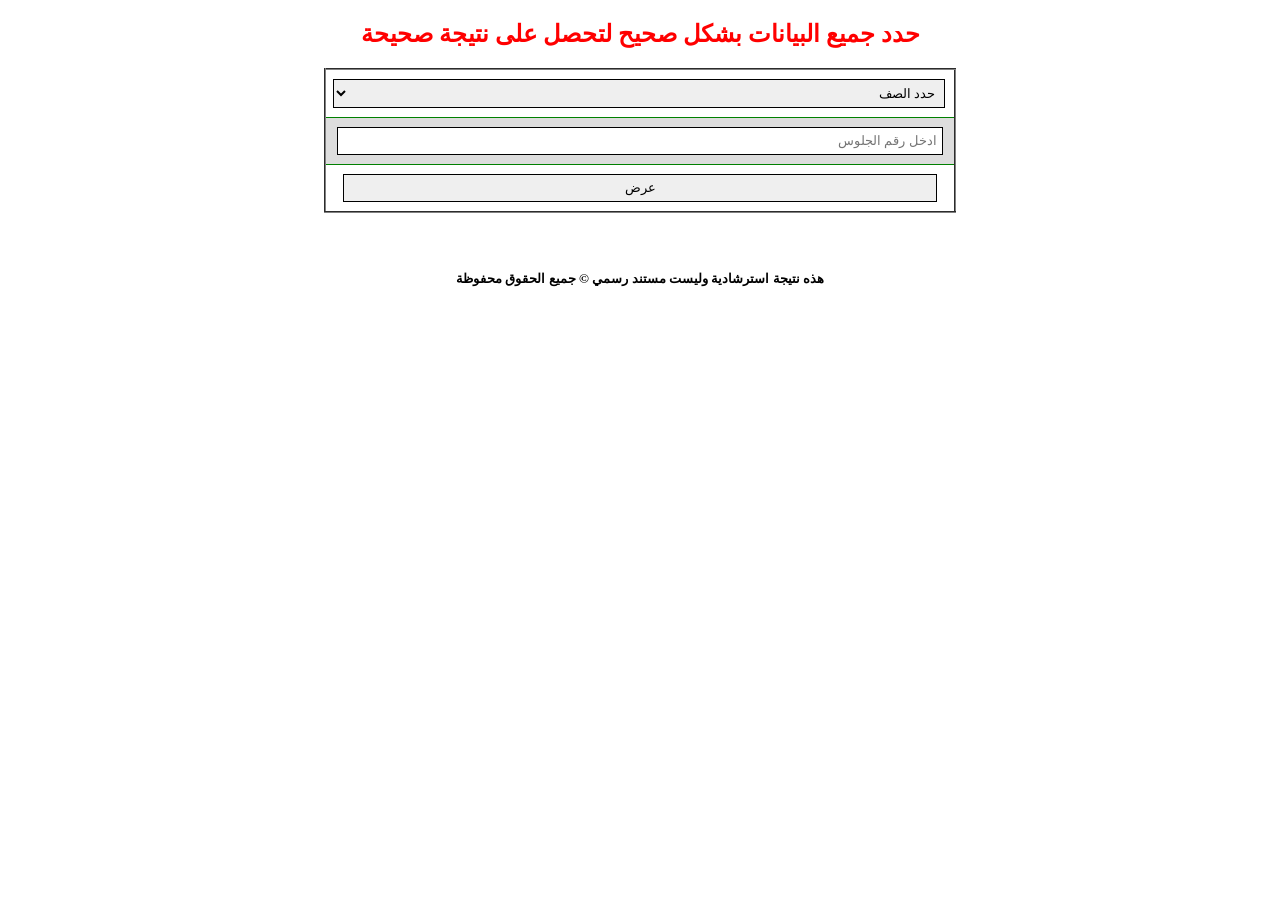
==== index.html @ d9b7f6bd "Add files via upload" ====
<!DOCTYPE html>
<center>
  <html dir="rtl">
  <head>
    <base target="_top">
    <style>
      select {
        padding: 5px;
        width: 100%;
        border: 1px solid;
        margin: 1px;
        font-family: times
      }

      input {
        padding: 5px;
        width: 97%;
        border: 1px solid;
        margin: 1px;
        font-family: times
      }

      input:hover {
        background: lime;
      }

      table {
        font-family: times;
        border-collapse: collapse;
        width: 50%;
      }

      td,
      th {
        border: 1px solid #dddddd;
        text-align: right;
        padding: 8px;
        border: 1px solid green;
      }

      tr:nth-child(even) {
        background-color: #dddddd;
      }
    </style>
  </head>

  <body>
    <p>
    <h2>
      <font color="red">حدد جميع البيانات بشكل صحيح لتحصل على نتيجة صحيحة </font>
    </h2>
    </p>
    <table border="2" width='250px' cellspacing="0">
      <tr>
        <td>
          <center>
            <?var url = getUrl();?>
            <form method="post" action="<?= url ?>">
              <select name='cl' required>
                                                <!--اكتب فيما يلي المراحل او الصفوف الدراسية وراعي تقليد نفس الاسلوب-->
     <option value="">حدد الصف</option>
     <option value="1">الاول</option>
     <option value="2">الثاني</option>
     <option value="3">الثالث</option>
                                                        <!--نهاية التعديل على الصفوف الدراسية-->
  </select>

        </td>
      </tr>
    
      <tr>
        <td>
          <center>
            <input type="text" name="rl" placeholder="ادخل رقم الجلوس" required>

        </td>
      </tr>
      <tr>
        <td>
          <center>
            <input type="submit" value="عرض" name="Submit">
            </form>
        </td>
      </tr>
       
    </table>
    <br><br>
    <p>
    <h5>
      هذه نتيجة استرشادية وليست مستند رسمي © جميع الحقوق محفوظة<br>
    </h5>
    </p></center>
  </body>
</html>
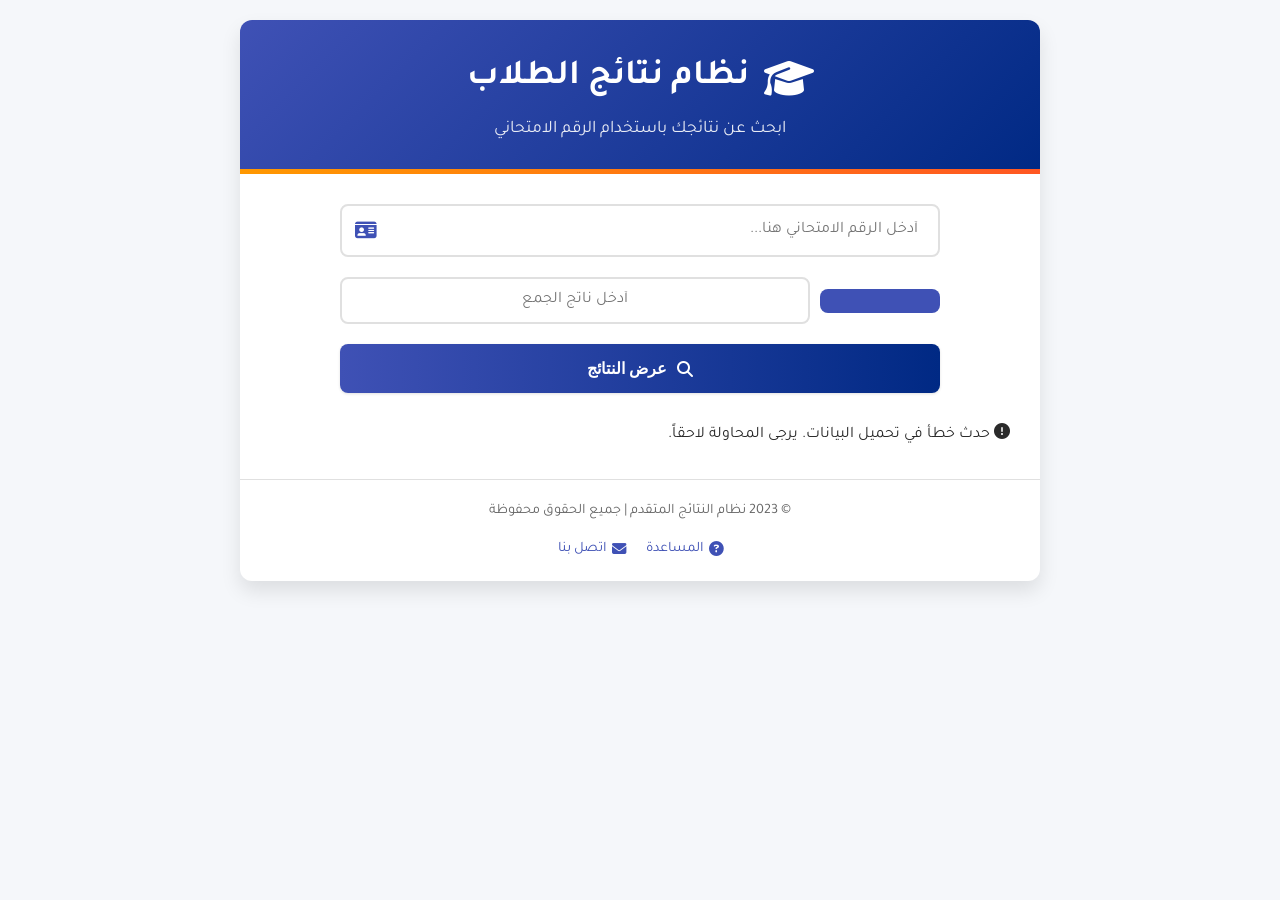
==== commit bcae0f5f: "Add files via upload" ====
--- a/index.html
+++ b/index.html
@@ -1,95 +1,92 @@
 <!DOCTYPE html>
-<center>
-  <html dir="rtl">
-  <head>
-    <base target="_top">
-    <style>
-      select {
-        padding: 5px;
-        width: 100%;
-        border: 1px solid;
-        margin: 1px;
-        font-family: times
-      }
+<html lang="ar" dir="rtl">
+<head>
+  <meta charset="UTF-8" />
+  <meta name="viewport" content="width=device-width, initial-scale=1.0" />
+  <title>نظام نتائج الطلاب المتقدم</title>
+  <link rel="preconnect" href="https://fonts.googleapis.com">
+  <link rel="preconnect" href="https://fonts.gstatic.com" crossorigin>
+  <link href="https://fonts.googleapis.com/css2?family=Tajawal:wght@400;500;700&display=swap" rel="stylesheet">
+  <link rel="stylesheet" href="https://cdnjs.cloudflare.com/ajax/libs/font-awesome/6.4.0/css/all.min.css" />
+  <link rel="stylesheet" href="style.css" />
+  <link rel="icon" href="/favicon.ico" type="image/x-icon">
+</head>
+<body>
+  <div class="container">
+    <div class="header">
+      <div class="logo">
+        <i class="fas fa-graduation-cap"></i>
+        <h1>نظام نتائج الطلاب</h1>
+      </div>
+      <p>ابحث عن نتائجك باستخدام الرقم الامتحاني</p>
+    </div>
+    
+    <div class="search-section">
+      <div class="search-box">
+        <div class="input-group">
+          <input type="text" id="studentNumber" placeholder="أدخل الرقم الامتحاني هنا..." />
+          <i class="fas fa-id-card"></i>
+        </div>
+        <div class="captcha-box">
+          <span id="captchaQuestion"></span>
+          <input type="text" id="captchaInput" placeholder="أدخل ناتج الجمع" />
+        </div>
+        <button onclick="validateCaptcha()">
+          <i class="fas fa-search"></i> عرض النتائج
+        </button>
+      </div>
+    </div>
+    
+    <div id="result" class="result-container">
+      <div class="student-info">
+        <h2 id="studentName"><i class="fas fa-user-graduate"></i> اسم الطالب</h2>
+        <div class="student-id">الرقم الامتحاني: <span id="studentId"></span></div>
+      </div>
+      
+      <div class="grades-container">
+        <div class="grades-grid" id="gradesGrid">
+          <!-- سيتم ملؤه ديناميكيًا -->
+        </div>
+        
+        <div class="summary-card">
+          <div class="summary-item">
+            <span>المعدل</span>
+            <strong id="averageGrade">--</strong>
+          </div>
+          <div class="summary-item">
+            <span>التقدير</span>
+            <strong id="finalGrade">--</strong>
+          </div>
+          <div class="summary-item">
+            <span>النسبة</span>
+            <strong id="percentage">--%</strong>
+          </div>
+        </div>
+      </div>
+    </div>
 
-      input {
-        padding: 5px;
-        width: 97%;
-        border: 1px solid;
-        margin: 1px;
-        font-family: times
-      }
+    <div id="shareSection" class="share-section">
+      <button onclick="shareResult()">
+        <i class="fas fa-share-alt"></i> مشاركة النتيجة
+      </button>
+      <div id="shareLink" class="share-link">
+        <input type="text" id="generatedLink" readonly>
+        <button onclick="copyLink()">
+          <i class="fas fa-copy"></i> نسخ الرابط
+        </button>
+      </div>
+    </div>
 
-      input:hover {
-        background: lime;
-      }
-
-      table {
-        font-family: times;
-        border-collapse: collapse;
-        width: 50%;
-      }
-
-      td,
-      th {
-        border: 1px solid #dddddd;
-        text-align: right;
-        padding: 8px;
-        border: 1px solid green;
-      }
-
-      tr:nth-child(even) {
-        background-color: #dddddd;
-      }
-    </style>
-  </head>
-
-  <body>
-    <p>
-    <h2>
-      <font color="red">حدد جميع البيانات بشكل صحيح لتحصل على نتيجة صحيحة </font>
-    </h2>
-    </p>
-    <table border="2" width='250px' cellspacing="0">
-      <tr>
-        <td>
-          <center>
-            <?var url = getUrl();?>
-            <form method="post" action="<?= url ?>">
-              <select name='cl' required>
-                                                <!--اكتب فيما يلي المراحل او الصفوف الدراسية وراعي تقليد نفس الاسلوب-->
-     <option value="">حدد الصف</option>
-     <option value="1">الاول</option>
-     <option value="2">الثاني</option>
-     <option value="3">الثالث</option>
-                                                        <!--نهاية التعديل على الصفوف الدراسية-->
-  </select>
-
-        </td>
-      </tr>
-    
-      <tr>
-        <td>
-          <center>
-            <input type="text" name="rl" placeholder="ادخل رقم الجلوس" required>
-
-        </td>
-      </tr>
-      <tr>
-        <td>
-          <center>
-            <input type="submit" value="عرض" name="Submit">
-            </form>
-        </td>
-      </tr>
-       
-    </table>
-    <br><br>
-    <p>
-    <h5>
-      هذه نتيجة استرشادية وليست مستند رسمي © جميع الحقوق محفوظة<br>
-    </h5>
-    </p></center>
-  </body>
-</html>
-      +    <div class="footer">
+      <p>© 2023 نظام النتائج المتقدم | جميع الحقوق محفوظة</p>
+      <div class="footer-links">
+        <a href="#"><i class="fas fa-question-circle"></i> المساعدة</a>
+        <a href="#"><i class="fas fa-envelope"></i> اتصل بنا</a>
+      </div>
+    </div>
+  </div>
+  
+  <script src="https://html2canvas.hertzen.com/dist/html2canvas.min.js"></script>
+  <script src="script.js"></script>
+</body>
+</html>
--- a/style.css
+++ b/style.css
@@ -0,0 +1,381 @@
+:root {
+  --primary-color: #3f51b5;
+  --primary-light: #757de8;
+  --primary-dark: #002984;
+  --secondary-color: #ff5722;
+  --accent-color: #ff9800;
+  --success-color: #4caf50;
+  --danger-color: #f44336;
+  --text-color: #2a2a2a;
+  --light-text: #f5f5f5;
+  --border-color: #e0e0e0;
+  --card-bg: #ffffff;
+  --body-bg: #f5f7fa;
+  --shadow-sm: 0 1px 3px rgba(0,0,0,0.12);
+  --shadow-md: 0 4px 6px rgba(0,0,0,0.1);
+  --shadow-lg: 0 10px 20px rgba(0,0,0,0.1);
+  --border-radius: 12px;
+  --border-radius-sm: 8px;
+}
+
+* {
+  box-sizing: border-box;
+  margin: 0;
+  padding: 0;
+}
+
+body {
+  font-family: 'Tajawal', sans-serif;
+  background-color: var(--body-bg);
+  color: var(--text-color);
+  line-height: 1.6;
+  padding: 20px;
+  min-height: 100vh;
+}
+
+.container {
+  max-width: 800px;
+  margin: 0 auto;
+  background: var(--card-bg);
+  border-radius: var(--border-radius);
+  box-shadow: var(--shadow-lg);
+  overflow: hidden;
+  position: relative;
+}
+
+.header {
+  padding: 30px;
+  text-align: center;
+  background: linear-gradient(135deg, var(--primary-color), var(--primary-dark));
+  color: white;
+  position: relative;
+  overflow: hidden;
+}
+
+.header::after {
+  content: '';
+  position: absolute;
+  bottom: 0;
+  left: 0;
+  width: 100%;
+  height: 5px;
+  background: linear-gradient(90deg, var(--accent-color), var(--secondary-color));
+}
+
+.logo {
+  display: flex;
+  align-items: center;
+  justify-content: center;
+  gap: 15px;
+  margin-bottom: 10px;
+}
+
+.logo i {
+  font-size: 2.5rem;
+}
+
+.header h1 {
+  font-size: 2.2rem;
+  font-weight: 700;
+  margin: 0;
+}
+
+.header p {
+  font-size: 1.1rem;
+  opacity: 0.9;
+  margin-top: 10px;
+}
+
+.search-section {
+  padding: 30px;
+}
+
+.search-box {
+  max-width: 600px;
+  margin: 0 auto;
+}
+
+.input-group {
+  position: relative;
+  margin-bottom: 20px;
+}
+
+.input-group i {
+  position: absolute;
+  left: 15px;
+  top: 50%;
+  transform: translateY(-50%);
+  color: var(--primary-color);
+  font-size: 1.2rem;
+}
+
+input {
+  width: 100%;
+  padding: 15px 20px 15px 50px;
+  border: 2px solid var(--border-color);
+  border-radius: var(--border-radius-sm);
+  font-size: 1rem;
+  font-family: 'Tajawal', sans-serif;
+  transition: all 0.3s ease;
+}
+
+input:focus {
+  border-color: var(--primary-color);
+  outline: none;
+  box-shadow: 0 0 0 3px rgba(63, 81, 181, 0.2);
+}
+
+.captcha-box {
+  display: flex;
+  align-items: center;
+  gap: 10px;
+  margin-bottom: 20px;
+}
+
+#captchaQuestion {
+  background: var(--primary-color);
+  color: white;
+  padding: 12px 20px;
+  border-radius: var(--border-radius-sm);
+  font-weight: bold;
+  min-width: 120px;
+  text-align: center;
+}
+
+.captcha-box input {
+  padding: 12px 15px;
+  text-align: center;
+}
+
+button {
+  background: linear-gradient(to right, var(--primary-color), var(--primary-dark));
+  color: white;
+  border: none;
+  border-radius: var(--border-radius-sm);
+  padding: 15px 30px;
+  font-size: 1rem;
+  font-weight: 600;
+  cursor: pointer;
+  transition: all 0.3s ease;
+  display: inline-flex;
+  align-items: center;
+  justify-content: center;
+  gap: 10px;
+  width: 100%;
+  box-shadow: var(--shadow-sm);
+}
+
+button:hover {
+  transform: translateY(-2px);
+  box-shadow: var(--shadow-md);
+  opacity: 0.95;
+}
+
+button:active {
+  transform: translateY(0);
+}
+
+.result-container {
+  display: none;
+  padding: 0 30px 30px;
+}
+
+.student-info {
+  text-align: center;
+  margin-bottom: 30px;
+  padding-bottom: 20px;
+  border-bottom: 1px solid var(--border-color);
+}
+
+.student-info h2 {
+  color: var(--primary-color);
+  font-size: 1.8rem;
+  margin-bottom: 10px;
+  display: flex;
+  align-items: center;
+  justify-content: center;
+  gap: 10px;
+}
+
+.student-id {
+  color: #666;
+  font-size: 1rem;
+}
+
+.grades-container {
+  background: #f9f9f9;
+  border-radius: var(--border-radius);
+  padding: 20px;
+  box-shadow: var(--shadow-sm);
+}
+
+.grades-grid {
+  display: grid;
+  grid-template-columns: repeat(auto-fill, minmax(200px, 1fr));
+  gap: 15px;
+  margin-bottom: 25px;
+}
+
+.grade-card {
+  background: white;
+  border-radius: var(--border-radius-sm);
+  padding: 15px;
+  display: flex;
+  flex-direction: column;
+  align-items: center;
+  box-shadow: var(--shadow-sm);
+  transition: all 0.3s ease;
+  border-top: 3px solid var(--primary-color);
+}
+
+.grade-card:hover {
+  transform: translateY(-3px);
+  box-shadow: var(--shadow-md);
+}
+
+.subject-name {
+  font-weight: 600;
+  margin-bottom: 5px;
+  color: var(--primary-dark);
+}
+
+.subject-grade {
+  font-size: 1.5rem;
+  font-weight: 700;
+  color: var(--primary-color);
+}
+
+.subject-icon {
+  font-size: 1.8rem;
+  margin-bottom: 10px;
+  color: var(--primary-light);
+}
+
+.summary-card {
+  display: flex;
+  justify-content: space-around;
+  background: white;
+  border-radius: var(--border-radius-sm);
+  padding: 20px;
+  box-shadow: var(--shadow-sm);
+}
+
+.summary-item {
+  text-align: center;
+}
+
+.summary-item span {
+  display: block;
+  color: #666;
+  font-size: 0.9rem;
+  margin-bottom: 5px;
+}
+
+.summary-item strong {
+  font-size: 1.5rem;
+  color: var(--primary-dark);
+}
+
+.share-section {
+  text-align: center;
+  padding: 0 30px 30px;
+  display: none;
+}
+
+.share-link {
+  margin-top: 15px;
+  display: none;
+}
+
+.share-link input {
+  margin-bottom: 10px;
+  text-align: center;
+  padding: 12px 15px;
+}
+
+.footer {
+  text-align: center;
+  padding: 20px;
+  border-top: 1px solid var(--border-color);
+  color: #666;
+  font-size: 0.9rem;
+}
+
+.footer-links {
+  margin-top: 15px;
+  display: flex;
+  justify-content: center;
+  gap: 20px;
+}
+
+.footer-links a {
+  color: var(--primary-color);
+  text-decoration: none;
+  display: flex;
+  align-items: center;
+  gap: 5px;
+}
+
+.footer-links a:hover {
+  color: var(--primary-dark);
+}
+
+/* رسوميات متحركة */
+@keyframes fadeIn {
+  from { opacity: 0; transform: translateY(20px); }
+  to { opacity: 1; transform: translateY(0); }
+}
+
+.result-container {
+  animation: fadeIn 0.5s ease-out forwards;
+}
+
+/* تحسينات للهواتف */
+@media (max-width: 768px) {
+  .container {
+    border-radius: 0;
+  }
+  
+  .header {
+    padding: 20px;
+  }
+  
+  .header h1 {
+    font-size: 1.8rem;
+  }
+  
+  .search-section {
+    padding: 20px;
+  }
+  
+  .grades-grid {
+    grid-template-columns: 1fr 1fr;
+  }
+  
+  .summary-card {
+    flex-direction: column;
+    gap: 15px;
+  }
+}
+
+@media (max-width: 480px) {
+  .header {
+    padding: 15px;
+  }
+  
+  .header h1 {
+    font-size: 1.5rem;
+  }
+  
+  .header p {
+    font-size: 0.9rem;
+  }
+  
+  .grades-grid {
+    grid-template-columns: 1fr;
+  }
+  
+  .search-section, .result-container {
+    padding: 15px;
+  }
+}
